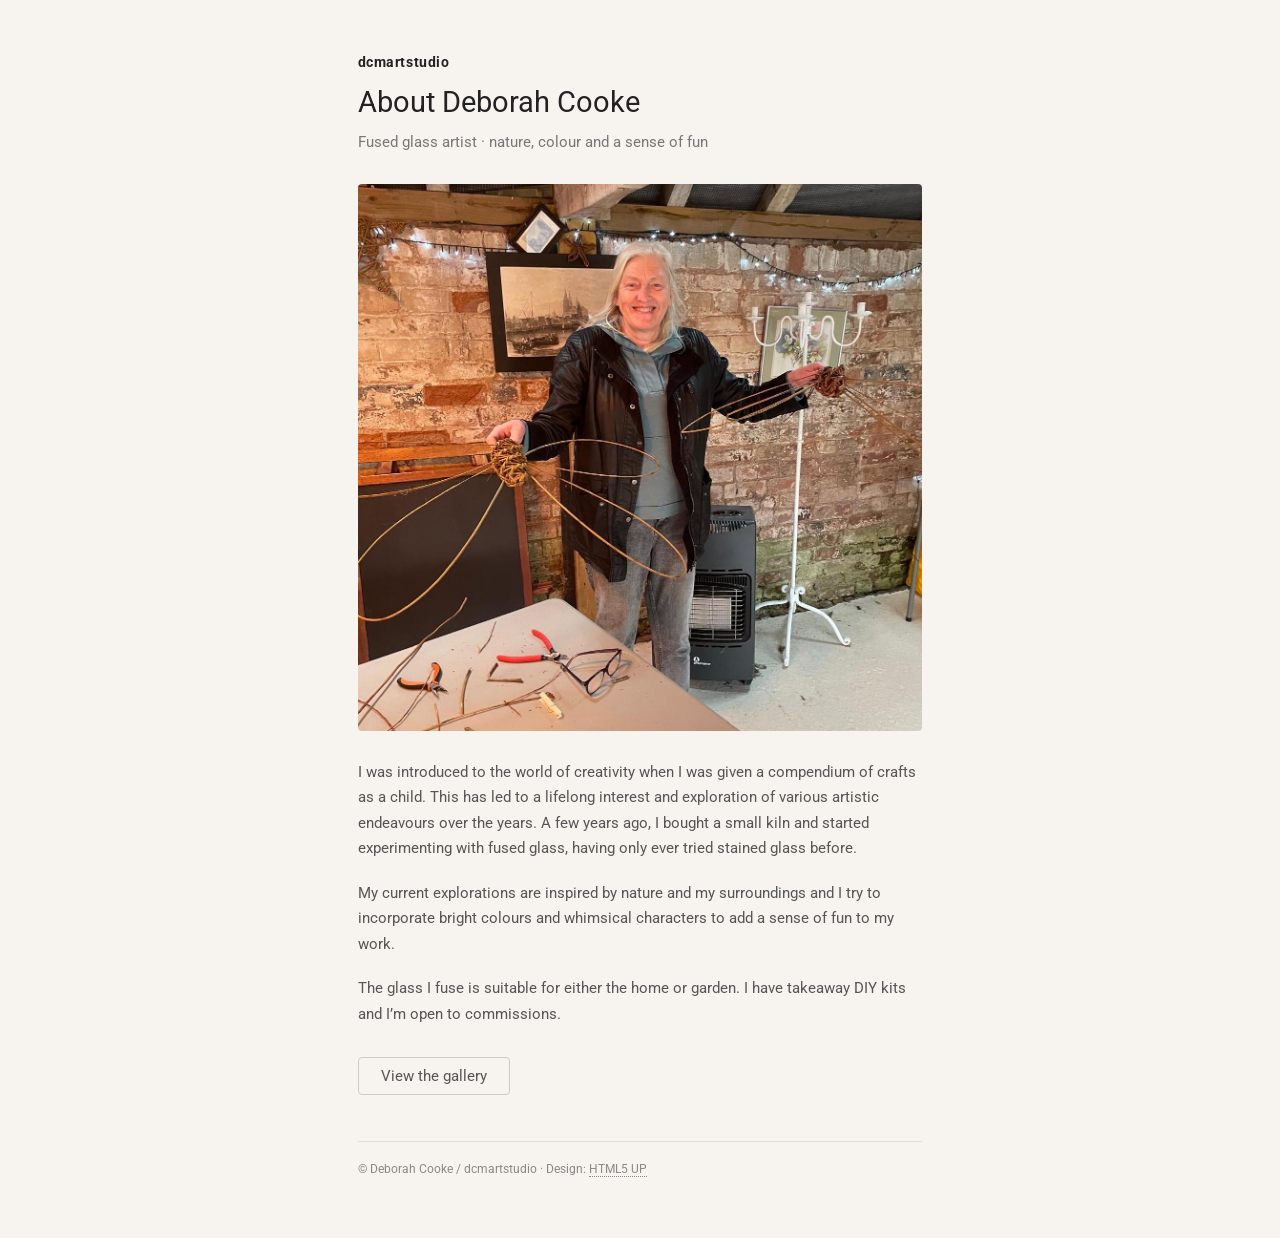
==== about.html @ 2794a820 "Brand as dcmartstudio, add About page, and use Deborah's photos" ====
<!DOCTYPE HTML>
<!--
	Lens by HTML5 UP
	html5up.net | @ajlkn
	Free for personal and commercial use under the CCA 3.0 license (html5up.net/license)
-->
<html class="page-about">
	<head>
		<title>About | dcmartstudio — Deborah Cooke</title>
		<meta charset="utf-8" />
		<meta name="viewport" content="width=device-width, initial-scale=1, user-scalable=no" />
		<meta name="description" content="About Deborah Cooke of dcmartstudio — fused glass artist creating nature-inspired work for home and garden." />
		<link rel="stylesheet" href="assets/css/main.css" />
		<noscript><link rel="stylesheet" href="assets/css/noscript.css" /></noscript>
	</head>
	<body class="page-about is-preload-0">

		<div id="about">
			<header class="about-header">
				<p class="about-brand"><a href="index.html">dcmartstudio</a></p>
				<h1>About Deborah Cooke</h1>
				<p class="about-lead">Fused glass artist · nature, colour and a sense of fun</p>
			</header>

			<figure class="about-portrait">
				<img src="images/fulls/03.jpg" alt="Deborah Cooke in her studio holding willow dragonfly sculptures" />
			</figure>

			<div class="about-copy">
				<p>I was introduced to the world of creativity when I was given a compendium of crafts as a child. This has led to a lifelong interest and exploration of various artistic endeavours over the years. A few years ago, I bought a small kiln and started experimenting with fused glass, having only ever tried stained glass before.</p>

				<p>My current explorations are inspired by nature and my surroundings and I try to incorporate bright colours and whimsical characters to add a sense of fun to my work.</p>

				<p>The glass I fuse is suitable for either the home or garden. I have takeaway DIY kits and I’m open to commissions.</p>
			</div>

			<p class="about-actions">
				<a href="index.html" class="button">View the gallery</a>
			</p>

			<footer class="about-footer">
				<p>&copy; Deborah Cooke / dcmartstudio · Design: <a href="http://html5up.net">HTML5 UP</a></p>
			</footer>
		</div>

		<script>
			window.addEventListener('load', function () {
				document.body.classList.remove('is-preload-0');
			});
		</script>

	</body>
</html>
---- assets/css/main.css ----
@import url(fontawesome-all.min.css);
@import url("https://fonts.googleapis.com/css?family=Roboto:400,700");

/*
	Lens by HTML5 UP
	html5up.net | @ajlkn
	Free for personal and commercial use under the CCA 3.0 license (html5up.net/license)
*/

html, body, div, span, applet, object,
iframe, h1, h2, h3, h4, h5, h6, p, blockquote,
pre, a, abbr, acronym, address, big, cite,
code, del, dfn, em, img, ins, kbd, q, s, samp,
small, strike, strong, sub, sup, tt, var, b,
u, i, center, dl, dt, dd, ol, ul, li, fieldset,
form, label, legend, table, caption, tbody,
tfoot, thead, tr, th, td, article, aside,
canvas, details, embed, figure, figcaption,
footer, header, hgroup, menu, nav, output, ruby,
section, summary, time, mark, audio, video {
	margin: 0;
	padding: 0;
	border: 0;
	font-size: 100%;
	font: inherit;
	vertical-align: baseline;}

article, aside, details, figcaption, figure,
footer, header, hgroup, menu, nav, section {
	display: block;}

body {
	line-height: 1;
}

ol, ul {
	list-style: none;
}

blockquote, q {
	quotes: none;
}

	blockquote:before, blockquote:after, q:before, q:after {
		content: '';
		content: none;
	}

table {
	border-collapse: collapse;
	border-spacing: 0;
}

body {
	-webkit-text-size-adjust: none;
}

mark {
	background-color: transparent;
	color: inherit;
}

input::-moz-focus-inner {
	border: 0;
	padding: 0;
}

input, select, textarea {
	-moz-appearance: none;
	-webkit-appearance: none;
	-ms-appearance: none;
	appearance: none;
}

/* Basic */

	/*
			@-ms-viewport {
				width: device-width;
			}
		*/

	@media screen and (max-width: 480px) {

		html, body {
			min-width: 320px;
		}

	}

	body.is-preload-0 *, body.is-preload-0 *:before, body.is-preload-0 *:after {
		-moz-animation: none !important;
		-webkit-animation: none !important;
		-ms-animation: none !important;
		animation: none !important;
		-moz-transition: none !important;
		-webkit-transition: none !important;
		-ms-transition: none !important;
		transition: none !important;
	}

	html {
		box-sizing: border-box;
	}

	*, *:before, *:after {
		box-sizing: inherit;
	}

	html, body {
		background-color: #101010;
		overflow: hidden;
	}

/* Type */

	html {
		font-size: 16pt;
	}

		@media screen and (max-width: 1680px) {

			html {
				font-size: 12pt;
			}

		}

		@media screen and (max-width: 1280px) {

			html {
				font-size: 11pt;
			}

		}

	body {
		background-color: #fff;
		color: #aaa;
	}

	body, input, select, textarea {
		font-family: "Roboto", Helvetica, sans-serif;
		font-weight: 400;
		line-height: 1.65;
		font-size: 1em;
		color: #aaa;
	}

	a {
		-moz-transition: color 0.25s ease, border-bottom-color 0.25s ease;
		-webkit-transition: color 0.25s ease, border-bottom-color 0.25s ease;
		-ms-transition: color 0.25s ease, border-bottom-color 0.25s ease;
		transition: color 0.25s ease, border-bottom-color 0.25s ease;
		border-bottom: dotted 1px;
		color: inherit;
		text-decoration: none;
	}

		a:hover {
			border-bottom-color: transparent;
			color: #00D3B7;
		}

	strong, b {
		font-weight: 400;
		color: #555;
	}

	em, i {
		font-style: italic;
	}

	p {
		margin: 0 0 1.25em 0;
	}

	h1, h2, h3, h4, h5, h6 {
		font-weight: 400;
		line-height: 1.25;
		margin: 0 0 0.5em 0;
		color: #555;
	}

		h1 a, h2 a, h3 a, h4 a, h5 a, h6 a {
			color: inherit;
			text-decoration: none;
		}

	h2 {
		font-size: 1.25em;
	}

	h3 {
		font-size: 1em;
	}

	h4 {
		font-size: 0.9em;
	}

	h5 {
		font-size: 0.8em;
	}

	h6 {
		font-size: 0.7em;
	}

	sub {
		font-size: 0.8em;
		position: relative;
		top: 0.5em;
	}

	sup {
		font-size: 0.8em;
		position: relative;
		top: -0.5em;
	}

	blockquote {
		border-left: solid 4px #ccc;
		font-style: italic;
		margin: 0 0 1.25em 0;
		padding: 0.3125em 0 0.3125em 1.25em;
	}

	code {
		border-radius: 4px;
		border: solid 1px;
		font-family: "Courier New", monospace;
		font-size: 0.9em;
		margin: 0 0.25em;
		padding: 0.25em 0.65em;
		border-color: #ccc;
	}

	pre {
		-webkit-overflow-scrolling: touch;
		font-family: "Courier New", monospace;
		font-size: 0.9em;
		margin: 0 0 1.25em 0;
	}

		pre code {
			display: block;
			padding: 1em 1.5em;
			overflow-x: auto;
		}

	hr {
		border: 0;
		border-bottom: solid 1px #ccc;
		margin: 1.25em 0;
	}

		hr.major {
			margin: 1.875em 0;
		}

	.align-left {
		text-align: left;
	}

	.align-center {
		text-align: center;
	}

	.align-right {
		text-align: right;
	}

/* Button */

	input[type="submit"],
	input[type="reset"],
	input[type="button"],
	button,
	.button {
		-moz-appearance: none;
		-webkit-appearance: none;
		-ms-appearance: none;
		appearance: none;
		-moz-transition: background-color 0.25s ease-in-out, border-color 0.25s ease-in-out, color 0.25s ease-in-out;
		-webkit-transition: background-color 0.25s ease-in-out, border-color 0.25s ease-in-out, color 0.25s ease-in-out;
		-ms-transition: background-color 0.25s ease-in-out, border-color 0.25s ease-in-out, color 0.25s ease-in-out;
		transition: background-color 0.25s ease-in-out, border-color 0.25s ease-in-out, color 0.25s ease-in-out;
		background-color: transparent;
		border-radius: 4px;
		border: solid 1px #ccc;
		color: #555;
		cursor: pointer;
		display: inline-block;
		line-height: 1;
		padding: 0.75em 1.5em;
		text-align: center;
		text-decoration: none;
		white-space: nowrap;
	}

		input[type="submit"]:hover,
		input[type="reset"]:hover,
		input[type="button"]:hover,
		button:hover,
		.button:hover {
			border-color: #00D3B7;
			color: #00D3B7;
		}

			input[type="submit"]:hover:active,
			input[type="reset"]:hover:active,
			input[type="button"]:hover:active,
			button:hover:active,
			.button:hover:active {
				background-color: rgba(0, 211, 183, 0.15);
			}

		input[type="submit"].icon,
		input[type="reset"].icon,
		input[type="button"].icon,
		button.icon,
		.button.icon {
			padding-left: 1.35em;
		}

			input[type="submit"].icon:before,
			input[type="reset"].icon:before,
			input[type="button"].icon:before,
			button.icon:before,
			.button.icon:before {
				margin-right: 0.5em;
			}

		input[type="submit"].fit,
		input[type="reset"].fit,
		input[type="button"].fit,
		button.fit,
		.button.fit {
			width: 100%;
		}

		input[type="submit"].small,
		input[type="reset"].small,
		input[type="button"].small,
		button.small,
		.button.small {
			font-size: 0.8em;
		}

		input[type="submit"].large,
		input[type="reset"].large,
		input[type="button"].large,
		button.large,
		.button.large {
			font-size: 1.35em;
		}

		input[type="submit"].disabled, input[type="submit"]:disabled,
		input[type="reset"].disabled,
		input[type="reset"]:disabled,
		input[type="button"].disabled,
		input[type="button"]:disabled,
		button.disabled,
		button:disabled,
		.button.disabled,
		.button:disabled {
			pointer-events: none;
			opacity: 0.25;
		}

/* Form */

	form {
		margin: 0 0 1.25em 0;
	}

	label {
		color: #555;
		display: block;
		font-size: 0.9em;
		font-weight: 400;
		margin: 0 0 0.625em 0;
	}

	input[type="text"],
	input[type="password"],
	input[type="email"],
	select,
	textarea {
		-moz-appearance: none;
		-webkit-appearance: none;
		-ms-appearance: none;
		appearance: none;
		background-color: transparent;
		border-radius: 4px;
		border: solid 1px #ccc;
		color: inherit;
		display: block;
		outline: 0;
		padding: 0 0.75em;
		text-decoration: none;
		width: 100%;
	}

		input[type="text"]:invalid,
		input[type="password"]:invalid,
		input[type="email"]:invalid,
		select:invalid,
		textarea:invalid {
			box-shadow: none;
		}

		input[type="text"]:focus,
		input[type="password"]:focus,
		input[type="email"]:focus,
		select:focus,
		textarea:focus {
			border-color: #00D3B7;
		}

	select {
		background-image: url("data:image/svg+xml;charset=utf8,%3Csvg xmlns='http://www.w3.org/2000/svg' width='40' height='40' preserveAspectRatio='none' viewBox='0 0 40 40'%3E%3Cpath d='M9.4,12.3l10.4,10.4l10.4-10.4c0.2-0.2,0.5-0.4,0.9-0.4c0.3,0,0.6,0.1,0.9,0.4l3.3,3.3c0.2,0.2,0.4,0.5,0.4,0.9 c0,0.4-0.1,0.6-0.4,0.9L20.7,31.9c-0.2,0.2-0.5,0.4-0.9,0.4c-0.3,0-0.6-0.1-0.9-0.4L4.3,17.3c-0.2-0.2-0.4-0.5-0.4-0.9 c0-0.4,0.1-0.6,0.4-0.9l3.3-3.3c0.2-0.2,0.5-0.4,0.9-0.4S9.1,12.1,9.4,12.3z' fill='%23ccc' /%3E%3C/svg%3E");
		background-size: 1.25rem;
		background-repeat: no-repeat;
		background-position: calc(100% - 1rem) center;
		height: 2.75em;
		padding-right: 2.75em;
		text-overflow: ellipsis;
	}

		select option {
			color: #555;
			background: #fff;
		}

		select:focus::-ms-value {
			background-color: transparent;
		}

		select::-ms-expand {
			display: none;
		}

	.select-wrapper {
		text-decoration: none;
		display: block;
		position: relative;
	}

		.select-wrapper:before {
			-moz-osx-font-smoothing: grayscale;
			-webkit-font-smoothing: antialiased;
			display: inline-block;
			font-style: normal;
			font-variant: normal;
			text-rendering: auto;
			line-height: 1;
			text-transform: none !important;
			font-family: 'Font Awesome 5 Free';
			font-weight: 900;
		}

		.select-wrapper:before {
			color: #ccc;
			content: '\f107';
			display: block;
			height: 2.75em;
			line-height: 2.75em;
			pointer-events: none;
			position: absolute;
			right: 0;
			text-align: center;
			top: 0;
			width: 2.75em;
		}

		.select-wrapper select::-ms-expand {
			display: none;
		}

	input[type="text"],
	input[type="password"],
	input[type="email"],
	select {
		height: 2.75em;
	}

	textarea {
		padding: 0.75em 1em;
	}

	input[type="checkbox"],
	input[type="radio"] {
		-moz-appearance: none;
		-webkit-appearance: none;
		-ms-appearance: none;
		appearance: none;
		display: block;
		float: left;
		margin-right: -2em;
		opacity: 0;
		width: 1em;
		z-index: -1;
	}

		input[type="checkbox"] + label,
		input[type="radio"] + label {
			text-decoration: none;
			color: #aaa;
			cursor: pointer;
			display: inline-block;
			font-size: 1em;
			font-weight: 400;
			margin: 0;
			padding-left: 2.4em;
			padding-right: 0.75em;
			position: relative;
		}

			input[type="checkbox"] + label:before,
			input[type="radio"] + label:before {
				-moz-osx-font-smoothing: grayscale;
				-webkit-font-smoothing: antialiased;
				display: inline-block;
				font-style: normal;
				font-variant: normal;
				text-rendering: auto;
				line-height: 1;
				text-transform: none !important;
				font-family: 'Font Awesome 5 Free';
				font-weight: 900;
			}

			input[type="checkbox"] + label:before,
			input[type="radio"] + label:before {
				background: transparent;
				border-radius: 4px;
				border: solid 1px #ccc;
				content: '';
				display: inline-block;
				font-size: 0.8em;
				height: 2.0625em;
				left: 0;
				line-height: 2.0625em;
				position: absolute;
				text-align: center;
				top: 0;
				width: 2.0625em;
			}

		input[type="checkbox"]:checked + label:before,
		input[type="radio"]:checked + label:before {
			background-color: #555;
			border-color: #555;
			color: #fff;
			content: '\f00c';
		}

		input[type="checkbox"]:focus + label:before,
		input[type="radio"]:focus + label:before {
			border-color: #00D3B7;
		}

	input[type="checkbox"] + label:before {
		border-radius: 4px;
	}

	input[type="radio"] + label:before {
		border-radius: 100%;
	}

	::-webkit-input-placeholder {
		opacity: 1.0;
		color: #ccc !important;
	}

	:-moz-placeholder {
		opacity: 1.0;
		color: #ccc !important;
	}

	::-moz-placeholder {
		opacity: 1.0;
		color: #ccc !important;
	}

	:-ms-input-placeholder {
		opacity: 1.0;
		color: #ccc !important;
	}

	.field {
		margin: 0 0 1.25em 0;
	}

/* Icon */

	.icon {
		text-decoration: none;
		border-bottom: none;
		position: relative;
	}

		.icon:before {
			-moz-osx-font-smoothing: grayscale;
			-webkit-font-smoothing: antialiased;
			display: inline-block;
			font-style: normal;
			font-variant: normal;
			text-rendering: auto;
			line-height: 1;
			text-transform: none !important;
			font-family: 'Font Awesome 5 Free';
			font-weight: 400;
		}

		.icon > .label {
			display: none;
		}

		.icon:before {
			line-height: inherit;
		}

		.icon.solid:before {
			font-weight: 900;
		}

		.icon.brands:before {
			font-family: 'Font Awesome 5 Brands';
		}

/* List */

	ol {
		list-style: decimal;
		margin: 0 0 1.25em 0;
		padding-left: 1.25em;
	}

		ol li {
			padding-left: 0.25em;
		}

	ul {
		list-style: disc;
		margin: 0 0 1.25em 0;
		padding-left: 1em;
	}

		ul li {
			padding-left: 0.5em;
		}

		ul.alt {
			list-style: none;
			padding-left: 0;
		}

			ul.alt li {
				border-top: solid 1px #ccc;
				padding: 0.5em 0;
			}

				ul.alt li:first-child {
					border-top: 0;
					padding-top: 0;
				}

	dl {
		margin: 0 0 1.25em 0;
	}

		dl dt {
			display: block;
			font-weight: 400;
			margin: 0 0 0.625em 0;
		}

		dl dd {
			margin-left: 1.25em;
		}

/* Actions */

	ul.actions {
		display: -moz-flex;
		display: -webkit-flex;
		display: -ms-flex;
		display: flex;
		cursor: default;
		list-style: none;
		margin-left: -0.625em;
		padding-left: 0;
	}

		ul.actions li {
			padding: 0 0 0 0.625em;
			vertical-align: middle;
		}

		ul.actions.special {
			-moz-justify-content: center;
			-webkit-justify-content: center;
			-ms-justify-content: center;
			justify-content: center;
			width: 100%;
			margin-left: 0;
		}

			ul.actions.special li:first-child {
				padding-left: 0;
			}

		ul.actions.stacked {
			-moz-flex-direction: column;
			-webkit-flex-direction: column;
			-ms-flex-direction: column;
			flex-direction: column;
			margin-left: 0;
		}

			ul.actions.stacked li {
				padding: 0.8125em 0 0 0;
			}

				ul.actions.stacked li:first-child {
					padding-top: 0;
				}

		ul.actions.fit {
			width: calc(100% + 0.625em);
		}

			ul.actions.fit li {
				-moz-flex-grow: 1;
				-webkit-flex-grow: 1;
				-ms-flex-grow: 1;
				flex-grow: 1;
				-moz-flex-shrink: 1;
				-webkit-flex-shrink: 1;
				-ms-flex-shrink: 1;
				flex-shrink: 1;
				width: 100%;
			}

				ul.actions.fit li > * {
					width: 100%;
				}

			ul.actions.fit.stacked {
				width: 100%;
			}

		@media screen and (max-width: 480px) {

			ul.actions:not(.fixed) {
				-moz-flex-direction: column;
				-webkit-flex-direction: column;
				-ms-flex-direction: column;
				flex-direction: column;
				margin-left: 0;
				width: 100% !important;
			}

				ul.actions:not(.fixed) li {
					-moz-flex-grow: 1;
					-webkit-flex-grow: 1;
					-ms-flex-grow: 1;
					flex-grow: 1;
					-moz-flex-shrink: 1;
					-webkit-flex-shrink: 1;
					-ms-flex-shrink: 1;
					flex-shrink: 1;
					padding: 0.625em 0 0 0;
					text-align: center;
					width: 100%;
				}

					ul.actions:not(.fixed) li > * {
						width: 100%;
					}

					ul.actions:not(.fixed) li:first-child {
						padding-top: 0;
					}

					ul.actions:not(.fixed) li input[type="submit"],
					ul.actions:not(.fixed) li input[type="reset"],
					ul.actions:not(.fixed) li input[type="button"],
					ul.actions:not(.fixed) li button,
					ul.actions:not(.fixed) li .button {
						width: 100%;
					}

						ul.actions:not(.fixed) li input[type="submit"].icon:before,
						ul.actions:not(.fixed) li input[type="reset"].icon:before,
						ul.actions:not(.fixed) li input[type="button"].icon:before,
						ul.actions:not(.fixed) li button.icon:before,
						ul.actions:not(.fixed) li .button.icon:before {
							margin-left: -0.5rem;
						}

		}

/* Icons */

	ul.icons {
		cursor: default;
		list-style: none;
		padding-left: 0;
	}

		ul.icons li {
			display: inline-block;
			padding: 0 1em 0 0;
		}

			ul.icons li:last-child {
				padding-right: 0;
			}

			ul.icons li .icon:before {
				font-size: 1.5rem;
			}

/* Main */

	#main {
		-moz-transition: opacity 0.75s ease, right 0.75s ease, left 0.75s ease, visibility 0.75s;
		-webkit-transition: opacity 0.75s ease, right 0.75s ease, left 0.75s ease, visibility 0.75s;
		-ms-transition: opacity 0.75s ease, right 0.75s ease, left 0.75s ease, visibility 0.75s;
		transition: opacity 0.75s ease, right 0.75s ease, left 0.75s ease, visibility 0.75s;
		-webkit-overflow-scrolling: touch;
		position: fixed;
		top: 0;
		width: 22.5em;
		height: 100%;
		background: #fff;
		outline: 0;
		overflow-x: hidden;
		overflow-y: auto;
		text-align: right;
		visibility: visible;
		z-index: 10000;
		right: 0;
	}

		#main .toggle {
			-webkit-tap-highlight-color: rgba(0, 0, 0, 0);
			position: absolute;
			top: 0;
			width: 4em;
			height: 4em;
			background-image: url("images/close-small-alt.svg");
			background-repeat: no-repeat;
			background-size: 32px 32px;
			cursor: pointer;
			display: none;
			z-index: 1;
			background-position: 0.5em 0.5em;
			left: 0;
		}

		body.fullscreen #main {
			visibility: hidden;
			right: -22.5em;
		}

		body.is-preload-1 #main {
			opacity: 0;
			right: -2em;
		}

		@media screen and (max-width: 1280px) {

			#main {
				width: 19em;
			}

				body.fullscreen #main {
					right: -19em;
				}

		}

		@media screen and (max-width: 980px) {

			#main {
				background: rgba(255, 255, 255, 0.925);
			}

				#main .toggle {
					display: block;
				}

		}

		@media screen and (max-width: 480px) {

			#main {
				-moz-transition: opacity 0.5s ease, visibility 0.5s;
				-webkit-transition: opacity 0.5s ease, visibility 0.5s;
				-ms-transition: opacity 0.5s ease, visibility 0.5s;
				transition: opacity 0.5s ease, visibility 0.5s;
				width: 100%;
				background: #fff;
				text-align: center;
			}

				body.is-preload-1 #main {
					left: auto !important;
					right: auto !important;
				}

				body.fullscreen #main {
					left: auto !important;
					right: auto !important;
					opacity: 0;
				}

				#main .toggle {
					display: none;
				}

		}

/* Header */

	#header {
		padding: 3em 2.25em 1.75em 2.25em ;
	}

		#header h1 {
			font-size: 2.25em;
			font-weight: 700;
		}

/* Footer */

	#footer {
		padding: 2.25em 2.25em 1em 2.25em ;
	}

		#footer .copyright {
			list-style: none;
			padding: 0;
		}

			#footer .copyright li {
				display: inline-block;
				font-size: 0.8em;
				margin-left: 0.35em;
				padding: 0;
			}

				#footer .copyright li:first-child {
					margin-left: 0;
				}

/* Thumbnails */

	#thumbnails {
		display: -moz-flex;
		display: -webkit-flex;
		display: -ms-flex;
		display: flex;
		-moz-flex-wrap: wrap;
		-webkit-flex-wrap: wrap;
		-ms-flex-wrap: wrap;
		flex-wrap: wrap;
		padding: 0 0.75em;
	}

		#thumbnails article {
			position: relative;
			width: 50%;
			background: #101010;
			outline: 0;
		}

			#thumbnails article .thumbnail {
				-webkit-tap-highlight-color: rgba(0, 0, 0, 0);
				display: block;
				position: relative;
				border: 0;
				outline: 0;
			}

				#thumbnails article .thumbnail img {
					display: block;
					width: 100%;
				}

				#thumbnails article .thumbnail:before {
					pointer-events: none;
					-moz-transition: opacity 0.25s ease;
					-webkit-transition: opacity 0.25s ease;
					-ms-transition: opacity 0.25s ease;
					transition: opacity 0.25s ease;
					content: '';
					position: absolute;
					left: 0;
					top: 0;
					width: 100%;
					height: 100%;
					box-shadow: inset 0 0 0 2px #00D3B7, inset 0 0 0px 3px rgba(0, 0, 0, 0.15);
					opacity: 0;
					z-index: 1;
				}

				#thumbnails article .thumbnail:focus:before {
					opacity: 0.5;
				}

			#thumbnails article h2, #thumbnails article p {
				display: none;
			}

			#thumbnails article.active .thumbnail:before {
				opacity: 1;
			}

		@media screen and (max-width: 480px) {

			#thumbnails article .thumbnail:before {
				display: none;
			}

		}

/* Viewer */

	@-moz-keyframes spinner {
		0% {
			-moz-transform: rotate(0deg);
			-webkit-transform: rotate(0deg);
			-ms-transform: rotate(0deg);
			transform: rotate(0deg);
		}

		100% {
			-moz-transform: rotate(360deg);
			-webkit-transform: rotate(360deg);
			-ms-transform: rotate(360deg);
			transform: rotate(360deg);
		}
	}

	@-webkit-keyframes spinner {
		0% {
			-moz-transform: rotate(0deg);
			-webkit-transform: rotate(0deg);
			-ms-transform: rotate(0deg);
			transform: rotate(0deg);
		}

		100% {
			-moz-transform: rotate(360deg);
			-webkit-transform: rotate(360deg);
			-ms-transform: rotate(360deg);
			transform: rotate(360deg);
		}
	}

	@-ms-keyframes spinner {
		0% {
			-moz-transform: rotate(0deg);
			-webkit-transform: rotate(0deg);
			-ms-transform: rotate(0deg);
			transform: rotate(0deg);
		}

		100% {
			-moz-transform: rotate(360deg);
			-webkit-transform: rotate(360deg);
			-ms-transform: rotate(360deg);
			transform: rotate(360deg);
		}
	}

	@keyframes spinner {
		0% {
			-moz-transform: rotate(0deg);
			-webkit-transform: rotate(0deg);
			-ms-transform: rotate(0deg);
			transform: rotate(0deg);
		}

		100% {
			-moz-transform: rotate(360deg);
			-webkit-transform: rotate(360deg);
			-ms-transform: rotate(360deg);
			transform: rotate(360deg);
		}
	}

	#viewer {
		-moz-transition: opacity 0.75s ease, width 0.75s ease;
		-webkit-transition: opacity 0.75s ease, width 0.75s ease;
		-ms-transition: opacity 0.75s ease, width 0.75s ease;
		transition: opacity 0.75s ease, width 0.75s ease;
		position: absolute;
		top: 0;
		width: calc(100% - 22.5em);
		height: 100%;
		left: 0;
	}

		#viewer .inner {
			pointer-events: none;
			position: absolute;
			top: 0;
			left: 0;
			width: 100%;
			height: 100%;
			z-index: 2;
		}

			#viewer .inner > * {
				pointer-events: auto;
			}

			#viewer .inner:before {
				background-image: -moz-linear-gradient(left, rgba(16,16,16,0.2), rgba(16,16,16,0) 10em, rgba(16,16,16,0)), -moz-linear-gradient(right, rgba(16,16,16,0.2), rgba(16,16,16,0) 10em, rgba(16,16,16,0));
				background-image: -webkit-linear-gradient(left, rgba(16,16,16,0.2), rgba(16,16,16,0) 10em, rgba(16,16,16,0)), -webkit-linear-gradient(right, rgba(16,16,16,0.2), rgba(16,16,16,0) 10em, rgba(16,16,16,0));
				background-image: -ms-linear-gradient(left, rgba(16,16,16,0.2), rgba(16,16,16,0) 10em, rgba(16,16,16,0)), -ms-linear-gradient(right, rgba(16,16,16,0.2), rgba(16,16,16,0) 10em, rgba(16,16,16,0));
				background-image: linear-gradient(left, rgba(16,16,16,0.2), rgba(16,16,16,0) 10em, rgba(16,16,16,0)), linear-gradient(right, rgba(16,16,16,0.2), rgba(16,16,16,0) 10em, rgba(16,16,16,0));
				content: '';
				display: block;
				position: absolute;
				top: 0;
				left: 0;
				width: 100%;
				height: 100%;
			}

			#viewer .inner .toggle {
				-webkit-tap-highlight-color: rgba(0, 0, 0, 0);
				position: absolute;
				top: 0;
				width: 4em;
				height: 4em;
				background-image: url("images/close.svg");
				background-repeat: no-repeat;
				background-size: 64px 64px;
				cursor: pointer;
				z-index: 1;
				right: 0;
				background-position: calc(100% - 0.75em) 0.75em;
			}

			#viewer .inner .nav-next,
			#viewer .inner .nav-previous {
				-webkit-tap-highlight-color: rgba(0, 0, 0, 0);
				position: absolute;
				top: 50%;
				width: 6em;
				height: 6em;
				margin-top: -3em;
				background-image: url("images/arrow.svg");
				background-position: center;
				background-repeat: no-repeat;
				background-size: contain;
				cursor: pointer;
			}

			#viewer .inner .nav-previous {
				-moz-transform: scaleX(-1);
				-webkit-transform: scaleX(-1);
				-ms-transform: scaleX(-1);
				transform: scaleX(-1);
				left: 0;
			}

			#viewer .inner .nav-next {
				right: 0;
			}

		#viewer .slide {
			-moz-transition: opacity 0.5s ease-in-out;
			-webkit-transition: opacity 0.5s ease-in-out;
			-ms-transition: opacity 0.5s ease-in-out;
			transition: opacity 0.5s ease-in-out;
			position: absolute;
			top: 0;
			left: 0;
			width: 100%;
			height: 100%;
			opacity: 1;
			z-index: 1;
		}

			#viewer .slide .caption {
				background-image: -moz-linear-gradient(bottom, rgba(16,16,16,0.75), rgba(16,16,16,0.25) 80%, rgba(16,16,16,0));
				background-image: -webkit-linear-gradient(bottom, rgba(16,16,16,0.75), rgba(16,16,16,0.25) 80%, rgba(16,16,16,0));
				background-image: -ms-linear-gradient(bottom, rgba(16,16,16,0.75), rgba(16,16,16,0.25) 80%, rgba(16,16,16,0));
				background-image: linear-gradient(bottom, rgba(16,16,16,0.75), rgba(16,16,16,0.25) 80%, rgba(16,16,16,0));
				padding: 2em 2em 0.75em 2em ;
				position: absolute;
				bottom: 0;
				left: 0;
				width: 100%;
				color: rgba(255, 255, 255, 0.5);
				z-index: 1;
			}

				#viewer .slide .caption h2, #viewer .slide .caption h3, #viewer .slide .caption h4, #viewer .slide .caption h5, #viewer .slide .caption h6 {
					color: #fff;
				}

			#viewer .slide .image {
				-moz-transition: opacity 0.5s ease-in-out;
				-webkit-transition: opacity 0.5s ease-in-out;
				-ms-transition: opacity 0.5s ease-in-out;
				transition: opacity 0.5s ease-in-out;
				position: absolute;
				top: 0;
				left: 0;
				width: 100%;
				height: 100%;
				background-repeat: no-repeat;
				background-size: cover;
				opacity: 0;
			}

			#viewer .slide:before {
				-moz-animation: spinner 1s linear infinite;
				-webkit-animation: spinner 1s linear infinite;
				-ms-animation: spinner 1s linear infinite;
				animation: spinner 1s linear infinite;
				-moz-transition: opacity 0.5s ease-in-out;
				-webkit-transition: opacity 0.5s ease-in-out;
				-ms-transition: opacity 0.5s ease-in-out;
				transition: opacity 0.5s ease-in-out;
				content: '';
				display: block;
				position: absolute;
				top: 50%;
				left: 50%;
				width: 3em;
				height: 3em;
				background-image: url("images/spinner.svg");
				background-position: center;
				background-repeat: no-repeat;
				background-size: contain;
				margin: -1.5em 0 0 -1.5em;
				opacity: 0;
			}

			#viewer .slide.loading:before {
				opacity: 1;
			}

			#viewer .slide.active .image {
				opacity: 1;
			}

		body.fullscreen #viewer {
			width: 100%;
		}

			body.fullscreen #viewer .inner .toggle {
				background-image: url("images/open.svg");
			}

		body.is-preload-1 #viewer {
			opacity: 0;
		}

		body.is-preload-2 #viewer .slide {
			opacity: 0;
		}

		@media screen and (max-width: 1280px) {

			#viewer {
				width: calc(100% - 19em);
			}

		}

		@media screen and (max-width: 980px) {

			#viewer {
				width: 100%;
			}

				#viewer .inner .toggle {
					-moz-transition: opacity 0.75s ease;
					-webkit-transition: opacity 0.75s ease;
					-ms-transition: opacity 0.75s ease;
					transition: opacity 0.75s ease;
					background-image: url("images/open.svg");
					opacity: 0;
					right: 0;
				}

				body.fullscreen #viewer .inner .toggle {
					opacity: 1;
				}

		}

		@media screen and (max-width: 736px) {

			#viewer .inner .toggle {
				background-size: 32px 32px;
			}

			#viewer .inner .nav-next,
			#viewer .inner .nav-previous {
				background-image: url("images/arrow-small.svg");
				background-size: 32px 32px;
			}

			body.fullscreen #viewer .inner .toggle {
				background-image: url("images/open-small.svg");
			}

		}

		@media screen and (max-width: 480px) {

			#viewer {
				-moz-transition: opacity 0.5s ease;
				-webkit-transition: opacity 0.5s ease;
				-ms-transition: opacity 0.5s ease;
				transition: opacity 0.5s ease;
				-moz-transition-delay: 0s;
				-webkit-transition-delay: 0s;
				-ms-transition-delay: 0s;
				transition-delay: 0s;
				opacity: 0;
			}

				#viewer .inner .toggle {
					background-image: url("images/close-small.svg") !important;
					background-size: 32px 32px;
				}

				body.fullscreen #viewer {
					-moz-transition-delay: 0.5s;
					-webkit-transition-delay: 0.5s;
					-ms-transition-delay: 0.5s;
					transition-delay: 0.5s;
					opacity: 1;
				}

		}

/* Site nav link in gallery sidebar */

	#header .nav-links {
		margin: 1.25em 0 0 0;
		font-size: 0.9em;
	}

		#header .nav-links a {
			border-bottom-color: transparent;
			font-weight: 500;
			color: #555;
		}

			#header .nav-links a:hover {
				color: #00D3B7;
			}

/* About page */

	html.page-about,
	body.page-about {
		background: #f7f4ef;
		background-color: #f7f4ef;
		color: #555;
		overflow-x: hidden;
		overflow-y: auto;
		height: auto;
		min-height: 100vh;
	}

		body.page-about.is-preload-0 #about {
			opacity: 0;
		}

	#about {
		-moz-transition: opacity 0.75s ease-in-out;
		-webkit-transition: opacity 0.75s ease-in-out;
		-ms-transition: opacity 0.75s ease-in-out;
		transition: opacity 0.75s ease-in-out;
		max-width: 42em;
		margin: 0 auto;
		padding: 3.5em 1.75em 4em 1.75em;
		opacity: 1;
	}

		.about-header {
			margin-bottom: 2em;
		}

		.about-brand {
			margin: 0 0 0.75em 0;
			font-size: 0.95em;
			letter-spacing: 0.04em;
			text-transform: lowercase;
		}

			.about-brand a {
				border-bottom: none;
				color: #222;
				font-weight: 700;
			}

				.about-brand a:hover {
					color: #00D3B7;
				}

		.about-header h1 {
			margin: 0 0 0.35em 0;
			color: #222;
			font-size: 2em;
			line-height: 1.2;
		}

		.about-lead {
			margin: 0;
			color: #777;
		}

		.about-portrait {
			margin: 0 0 2em 0;
			overflow: hidden;
			border-radius: 4px;
		}

			.about-portrait img {
				display: block;
				width: 100%;
				height: auto;
			}

		.about-copy p {
			margin: 0 0 1.25em 0;
			color: #555;
			font-size: 1.05em;
		}

		.about-actions {
			margin: 2em 0 0 0;
		}

			.about-actions .button {
				margin: 0 0.75em 0.75em 0;
				border-bottom: solid 1px #ccc;
			}

		.about-footer {
			margin-top: 3em;
			padding-top: 1.5em;
			border-top: solid 1px #e4dfd6;
			font-size: 0.8em;
			color: #888;
		}

			.about-footer p {
				margin: 0;
			}

		@media screen and (max-width: 480px) {

			#about {
				padding: 2.25em 1.25em 3em 1.25em;
			}

			.about-header h1 {
				font-size: 1.65em;
			}

		}
---- assets/css/noscript.css ----
/*
	Lens by HTML5 UP
	html5up.net | @ajlkn
	Free for personal and commercial use under the CCA 3.0 license (html5up.net/license)
*/

/* Main */

	#main {
		opacity: 1 !important;
		right: 0 !important;
	}

	body:before {
		content: 'Javascript is disabled :(';
		display: block;
		position: absolute;
		top: 50%;
		width: calc(100% - 22.5em * 0.333333333);
		height: 4em;
		margin-top: -2em;
		color: #282828;
		cursor: default;
		font-size: 3em;
		line-height: 4em;
		text-align: center;
		white-space: nowrap;
		left: 0;
	}
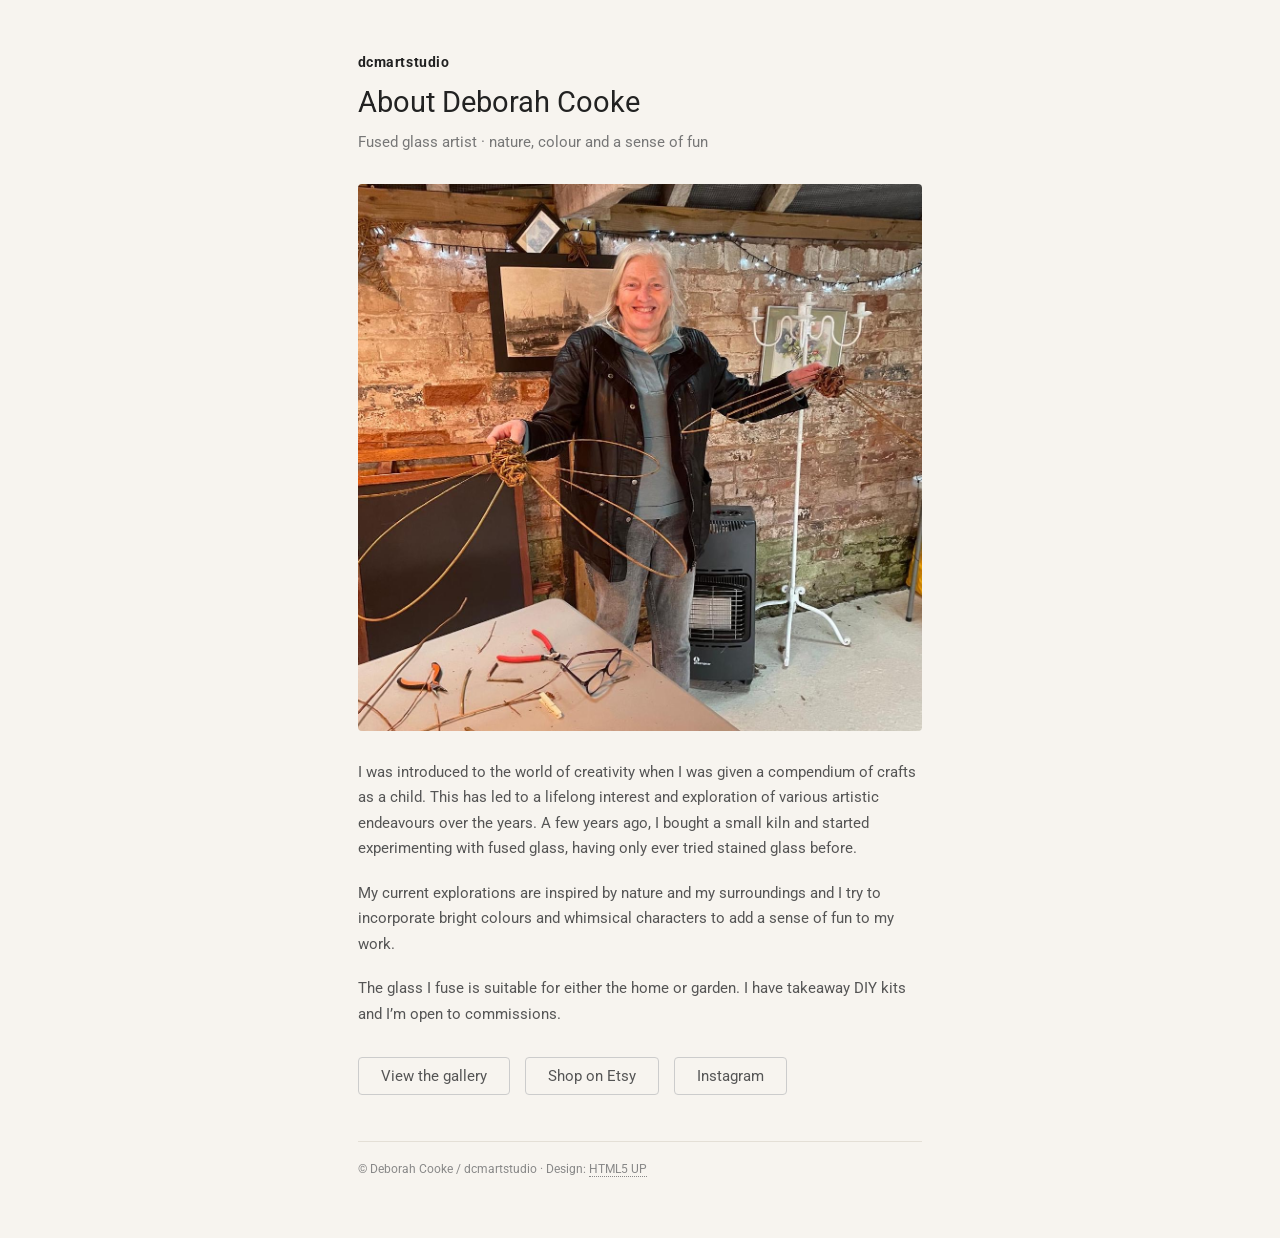
==== commit ded280eb: "Add profile photo, Etsy and Instagram links" ====
--- a/about.html
+++ b/about.html
@@ -23,7 +23,7 @@
 			</header>
 
 			<figure class="about-portrait">
-				<img src="images/fulls/03.jpg" alt="Deborah Cooke in her studio holding willow dragonfly sculptures" />
+				<img src="images/fulls/portrait.jpg" alt="Deborah Cooke in her studio holding willow dragonfly sculptures" />
 			</figure>
 
 			<div class="about-copy">
@@ -36,6 +36,8 @@
 
 			<p class="about-actions">
 				<a href="index.html" class="button">View the gallery</a>
+				<a href="https://dcmartstudio.etsy.com" class="button" target="_blank" rel="noopener noreferrer">Shop on Etsy</a>
+				<a href="https://www.instagram.com/Dcmartstudio" class="button" target="_blank" rel="noopener noreferrer">Instagram</a>
 			</p>
 
 			<footer class="about-footer">
--- a/assets/css/main.css
+++ b/assets/css/main.css
@@ -932,6 +932,16 @@
 		padding: 3em 2.25em 1.75em 2.25em ;
 	}
 
+		#header .profile-photo {
+			display: block;
+			width: 5.5em;
+			height: 5.5em;
+			margin: 0 0 1.25em 0;
+			border-radius: 100%;
+			object-fit: cover;
+			object-position: center top;
+		}
+
 		#header h1 {
 			font-size: 2.25em;
 			font-weight: 700;
@@ -1216,12 +1226,13 @@
 				-ms-transition: opacity 0.5s ease-in-out;
 				transition: opacity 0.5s ease-in-out;
 				position: absolute;
-				top: 0;
-				left: 0;
-				width: 100%;
-				height: 100%;
+				top: 7.5%;
+				left: 7.5%;
+				width: 85%;
+				height: 85%;
 				background-repeat: no-repeat;
-				background-size: cover;
+				background-position: center;
+				background-size: contain;
 				opacity: 0;
 			}
 
